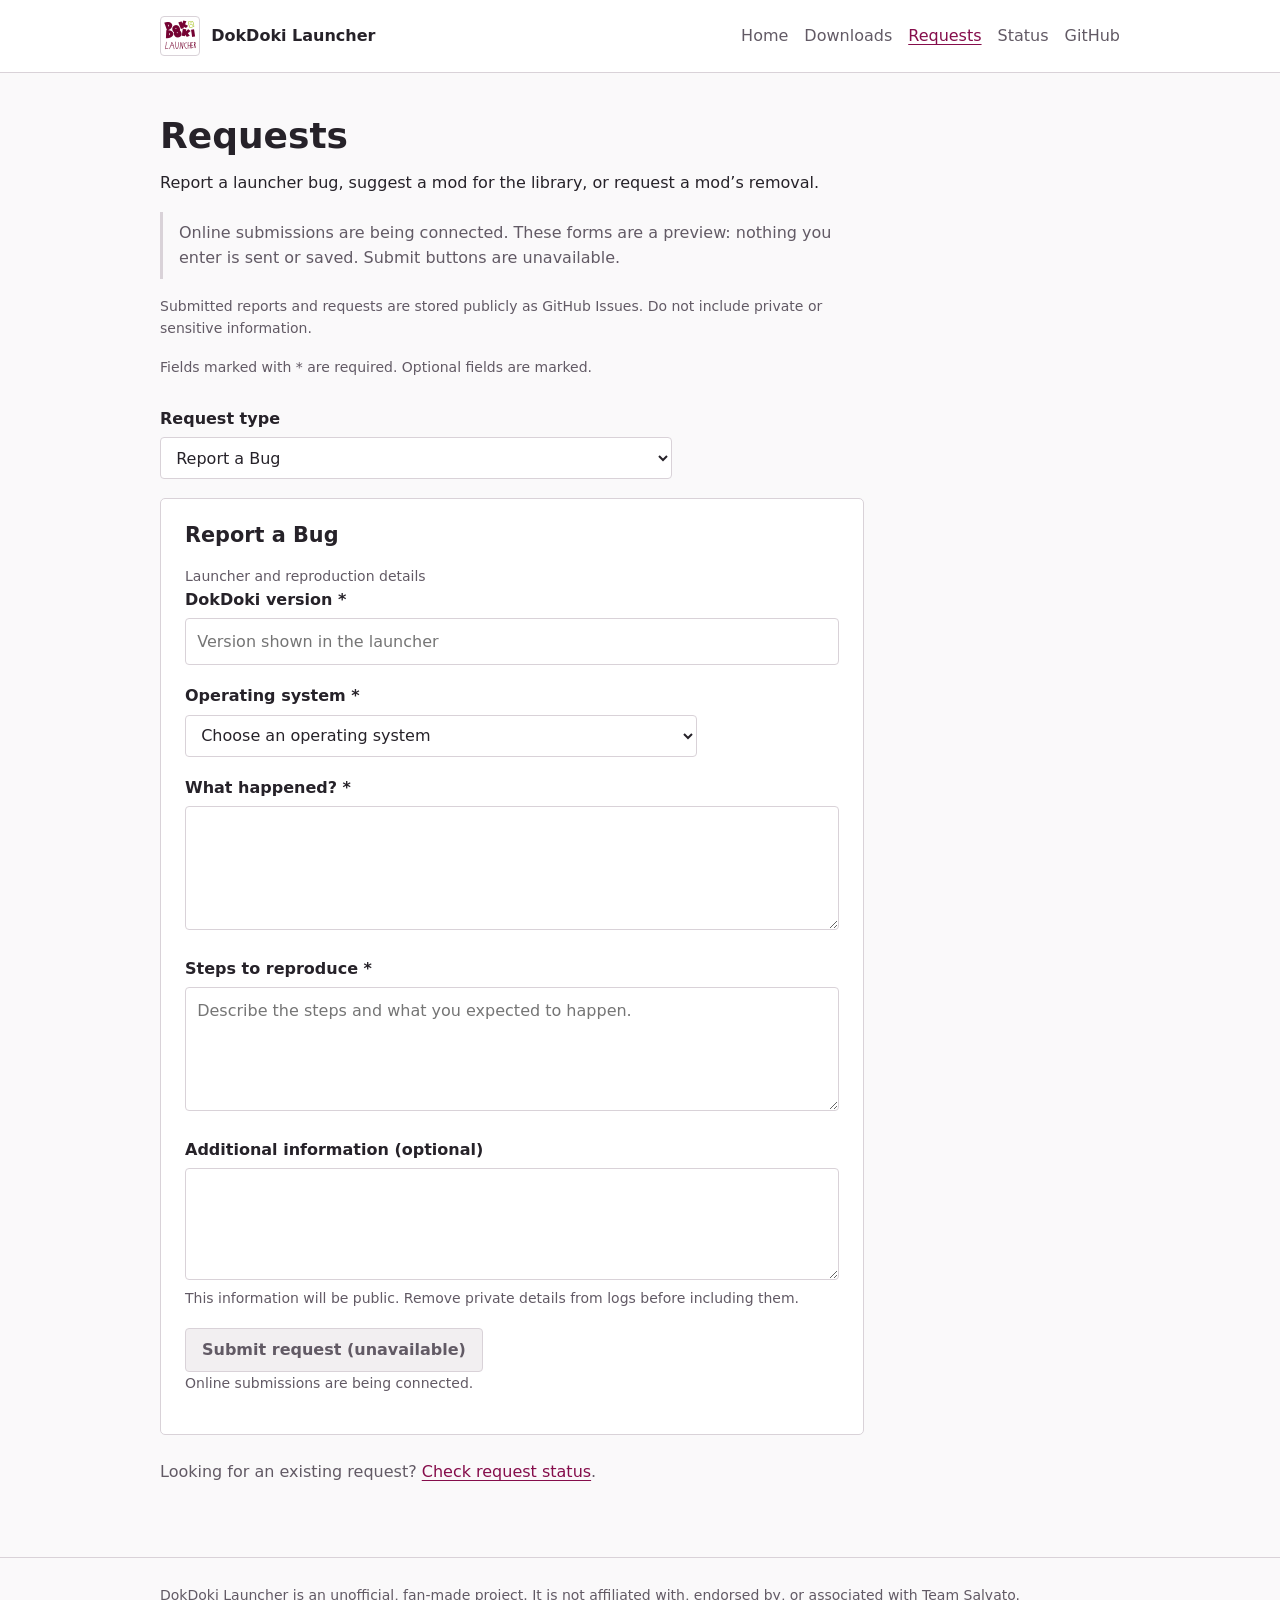
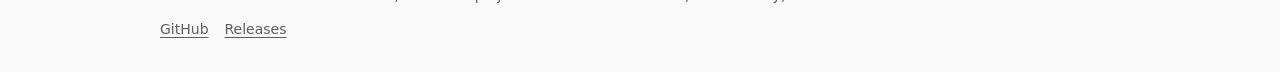
==== website/requests.html @ 8a5091b7 "new file:   .github/workflows/website-pages.yml 	modified:   .gitignore 	new file:   tests/README.md" ====
<!doctype html>
<html lang="en">
<head>
  <meta charset="utf-8">
  <meta name="viewport" content="width=device-width, initial-scale=1">
  <meta name="description" content="Prepare a DokDoki Launcher bug report, mod request, or mod removal request. Online submissions are not available yet.">
  <title>Requests · DokDoki Launcher</title>
  <link rel="icon" href="assets/dokdoki-launcher.png" type="image/png">
  <link rel="stylesheet" href="css/style.css">
  <script src="js/requests.js" defer></script>
</head>
<body>
  <a class="skip-link" href="#main">Skip to content</a>
  <header class="site-header">
    <div class="container header-inner">
      <a class="brand" href="index.html"><img src="assets/dokdoki-launcher.png" alt="" width="40" height="40">DokDoki Launcher</a>
      <nav aria-label="Main navigation">
        <ul>
          <li><a href="index.html">Home</a></li>
          <li><a href="downloads.html">Downloads</a></li>
          <li><a href="requests.html" aria-current="page">Requests</a></li>
          <li><a href="status.html">Status</a></li>
          <li><a href="https://github.com/alfhashut/DokDoki-Launcher">GitHub</a></li>
        </ul>
      </nav>
    </div>
  </header>
  <main id="main" class="container">
    <div class="intro">
      <h1>Requests</h1>
      <p>Report a launcher bug, suggest a mod for the library, or request a mod’s removal.</p>
      <p id="submission-notice" class="notice">Online submissions are being connected. These forms are a preview: nothing you enter is sent or saved. Submit buttons are unavailable.</p>
      <p id="privacy-notice" class="help">Submitted reports and requests are stored publicly as GitHub Issues. Do not include private or sensitive information.</p>
      <p class="help">Fields marked with * are required. Optional fields are marked.</p>
    </div>
    <div id="request-picker" class="field" hidden>
      <label for="request-type">Request type</label>
      <select id="request-type" aria-controls="bug-form mod-form removal-form">
        <option value="bug-form">Report a Bug</option>
        <option value="mod-form">Request a Mod</option>
        <option value="removal-form">Request Mod Removal</option>
      </select>
    </div>
    <noscript><p class="notice">Enable JavaScript to preview the forms and validate fields. Online submissions are unavailable.</p></noscript>
    <!-- Native submission remains disabled; JavaScript sends an explicit field
         allowlist only after an API has been deliberately configured. -->
    <form id="bug-form" class="panel request-form" aria-labelledby="bug-heading" aria-describedby="submission-notice" autocomplete="off">
      <h2 id="bug-heading">Report a Bug</h2>
      <fieldset disabled>
        <legend class="help">Launcher and reproduction details</legend>
        <div class="field"><label for="bug-version">DokDoki version *</label><input id="bug-version" type="text" required maxlength="80" placeholder="Version shown in the launcher"></div>
        <div class="field">
          <label for="bug-os">Operating system *</label>
          <select id="bug-os" required><option value="">Choose an operating system</option><option value="windows">Windows</option><option value="linux">Linux</option></select>
        </div>
        <div class="field"><label for="bug-happened">What happened? *</label><textarea id="bug-happened" required minlength="10" maxlength="5000" rows="4"></textarea></div>
        <div class="field"><label for="bug-steps">Steps to reproduce *</label><textarea id="bug-steps" required minlength="10" maxlength="5000" rows="4" placeholder="Describe the steps and what you expected to happen."></textarea></div>
        <div class="field"><label for="bug-additional">Additional information (optional)</label><textarea id="bug-additional" maxlength="5000" rows="3" aria-describedby="bug-privacy"></textarea><p id="bug-privacy" class="help">This information will be public. Remove private details from logs before including them.</p></div>
      </fieldset>
      <button class="button" type="submit" disabled aria-describedby="bug-unavailable">Submit bug report (unavailable)</button>
      <p id="bug-unavailable" class="help">Online submissions are being connected.</p>
    </form>
    <form id="mod-form" class="panel request-form" aria-labelledby="mod-heading" aria-describedby="submission-notice" autocomplete="off">
      <h2 id="mod-heading">Request a Mod</h2>
      <fieldset disabled>
        <legend class="help">Mod and source details</legend>
        <div class="field"><label for="mod-name">Mod name *</label><input id="mod-name" type="text" required maxlength="200"></div>
        <div class="field"><label for="mod-url">Mod page/source URL *</label><input id="mod-url" type="url" required maxlength="2048" placeholder="https://…" aria-describedby="mod-url-help"><p id="mod-url-help" class="help">Use a full http:// or https:// address.</p></div>
        <div class="field"><label for="mod-author">Mod author (optional)</label><input id="mod-author" type="text" maxlength="200"></div>
        <div class="field"><label for="mod-version">Mod version (optional)</label><input id="mod-version" type="text" maxlength="80"></div>
        <div class="field"><label for="mod-additional">Additional information (optional)</label><textarea id="mod-additional" maxlength="5000" rows="3"></textarea></div>
      </fieldset>
      <button class="button" type="submit" disabled aria-describedby="mod-unavailable">Submit mod request (unavailable)</button>
      <p id="mod-unavailable" class="help">Online submissions are being connected.</p>
    </form>
    <form id="removal-form" class="panel request-form" aria-labelledby="removal-heading" aria-describedby="submission-notice" autocomplete="off">
      <h2 id="removal-heading">Request Mod Removal</h2>
      <fieldset disabled>
        <legend class="help">Mod and removal details</legend>
        <div class="field"><label for="removal-name">Mod name *</label><input id="removal-name" type="text" required maxlength="200"></div>
        <div class="field"><label for="removal-url">Mod/source URL *</label><input id="removal-url" type="url" required maxlength="2048" placeholder="https://…" aria-describedby="removal-url-help"><p id="removal-url-help" class="help">Use a full http:// or https:// address.</p></div>
        <div class="field"><label for="removal-reason">Reason *</label><textarea id="removal-reason" required minlength="10" maxlength="5000" rows="4"></textarea></div>
        <div class="field">
          <label for="removal-rights">Are you the author or rights holder? *</label>
          <select id="removal-rights" required><option value="">Choose an answer</option><option value="yes">Yes</option><option value="no">No</option></select>
        </div>
        <div class="field"><label for="removal-proof">Proof/relevant URL (optional)</label><input id="removal-proof" type="url" maxlength="2048" placeholder="https://…" aria-describedby="removal-proof-privacy"><p id="removal-proof-privacy" class="help">This URL will be public. Do not include private documents, access tokens, or sensitive evidence.</p></div>
        <div class="field"><label for="removal-additional">Additional information (optional)</label><textarea id="removal-additional" maxlength="5000" rows="3"></textarea></div>
      </fieldset>
      <button class="button" type="submit" disabled aria-describedby="removal-unavailable">Submit removal request (unavailable)</button>
      <p id="removal-unavailable" class="help">Online submissions are being connected.</p>
    </form>
    <p class="muted">Looking for an existing request? <a href="status.html">Check request status</a>.</p>
  </main>
  <footer class="site-footer">
    <div class="container">
      <p><small>DokDoki Launcher is an unofficial, fan-made project. It is not affiliated with, endorsed by, or associated with Team Salvato.</small></p>
      <div class="footer-links"><a href="https://github.com/alfhashut/DokDoki-Launcher">GitHub</a><a href="https://github.com/alfhashut/DokDoki-Launcher/releases">Releases</a></div>
    </div>
  </footer>
</body>
</html>
---- website/css/style.css ----
:root {
  color-scheme: light dark;
  --background: #faf9fa;
  --surface: #ffffff;
  --subtle: #f2eff1;
  --text: #262229;
  --muted: #625a65;
  --border: #d9d2d8;
  --accent: #850d4b;
  --accent-hover: #670b3b;
  --on-accent: #ffffff;
  --error: #a12626;
  --focus: #285eb8;
}

@media (prefers-color-scheme: dark) {
  :root {
    --background: #19171b;
    --surface: #221f25;
    --subtle: #2d2930;
    --text: #f0ebf0;
    --muted: #bdb3bf;
    --border: #49404c;
    --accent: #ed9cc3;
    --accent-hover: #f6bad7;
    --on-accent: #351326;
    --error: #ffabab;
    --focus: #9cbfff;
  }
}

* { box-sizing: border-box; }
[hidden] { display: none !important; }
body {
  margin: 0;
  background: var(--background);
  color: var(--text);
  font-family: system-ui, -apple-system, BlinkMacSystemFont, "Segoe UI", sans-serif;
  font-size: 1rem;
  line-height: 1.6;
}
a { color: var(--accent); text-underline-offset: 0.2em; }
a:hover { color: var(--accent-hover); }
:focus-visible { outline: 3px solid var(--focus); outline-offset: 3px; }
button, input, textarea, select { font: inherit; }
button, select { cursor: pointer; }
button:disabled { cursor: not-allowed; }
.container { width: min(100% - 2.5rem, 960px); margin-inline: auto; }
.skip-link { position: absolute; top: -5rem; left: 1rem; padding: 0.5rem 1rem; background: var(--surface); z-index: 1; }
.skip-link:focus { top: 1rem; }
.site-header { border-bottom: 1px solid var(--border); background: var(--surface); }
.header-inner { display: flex; align-items: center; justify-content: space-between; flex-wrap: wrap; gap: 0.5rem 1.5rem; padding-block: 1rem; }
.brand { display: inline-flex; align-items: center; gap: 0.7rem; color: var(--text); font-weight: 650; text-decoration: none; }
.brand img { width: 40px; height: 40px; padding: 3px; background: #fff; border: 1px solid #d9d2d8; border-radius: 4px; }
nav ul { display: flex; flex-wrap: wrap; gap: 0.25rem 1rem; padding: 0; margin: 0; list-style: none; }
nav a { display: inline-block; padding-block: 0.35rem; color: var(--muted); text-decoration: none; }
nav a:hover, nav a[aria-current="page"] { color: var(--accent); text-decoration: underline; }
main { padding-block: 2.5rem 3.5rem; min-height: 65vh; }
h1, h2, h3 { line-height: 1.25; font-weight: 650; overflow-wrap: anywhere; }
h1 { margin: 0 0 0.75rem; font-size: clamp(1.75rem, 4vw, 2.25rem); }
h2 { font-size: 1.3rem; margin: 0 0 0.75rem; }
h3 { font-size: 1.05rem; margin: 0 0 0.6rem; }
p { margin: 0 0 1rem; }
.intro { max-width: 44rem; margin-bottom: 1.75rem; }
.subtitle { font-size: 1.15rem; color: var(--muted); }
.muted, .help, .metadata { color: var(--muted); }
.help, .metadata, small { font-size: 0.875rem; }
.panel { background: var(--surface); border: 1px solid var(--border); border-radius: 5px; padding: 1.5rem; margin-bottom: 1.5rem; }
.home-intro { display: flex; align-items: center; gap: 2rem; }
.home-logo { width: 132px; height: 132px; flex-shrink: 0; padding: 8px; background: #fff; border: 1px solid #d9d2d8; border-radius: 5px; }
.home-intro p:last-child { margin-bottom: 0; }
.actions { display: flex; align-items: center; flex-wrap: wrap; gap: 0.75rem; margin-block: 1rem; }
.button {
  display: inline-block;
  padding: 0.55rem 1rem;
  border: 1px solid var(--border);
  border-radius: 4px;
  background: var(--surface);
  color: var(--text);
  font-weight: 550;
  line-height: 1.5;
  text-align: center;
  text-decoration: none;
}
.button:hover { background: var(--subtle); color: var(--text); }
.button.primary { background: var(--accent); color: var(--on-accent); border-color: var(--accent); }
.button.primary:hover { background: var(--accent-hover); }
.button:disabled { background: var(--subtle); color: var(--muted); border-color: var(--border); }
.features { display: grid; grid-template-columns: repeat(2, minmax(0, 1fr)); gap: 0.5rem 2rem; padding-left: 1.2rem; margin: 0; }
.section { margin-top: 2rem; }
.notice { border-left: 3px solid var(--border); padding: 0.5rem 0 0.5rem 1rem; color: var(--muted); }
.error { color: var(--error); }
.notice.error { border-color: var(--error); }
.field { margin-bottom: 1.15rem; }
label { display: block; margin-bottom: 0.35rem; font-weight: 550; }
input, textarea, select { width: 100%; padding: 0.6rem 0.7rem; border: 1px solid var(--border); border-radius: 4px; background: var(--surface); color: var(--text); }
textarea { resize: vertical; min-height: 7rem; }
select { max-width: 32rem; }
input[aria-invalid="true"], textarea[aria-invalid="true"] { border-color: var(--error); }
.field-error { display: block; color: var(--error); font-size: 0.875rem; margin-top: 0.25rem; }
fieldset { border: 0; padding: 0; margin: 0; min-width: 0; }
legend { padding: 0; }
.request-form { max-width: 44rem; }
.request-form h2 { margin-bottom: 1rem; }
.verification { margin-block: 1rem; }
.verification-message { margin-block: 0.5rem; }
.download-grid { display: grid; grid-template-columns: repeat(2, minmax(0, 1fr)); gap: 1rem; margin-block: 1.25rem; }
.download-option { border: 1px solid var(--border); border-radius: 4px; padding: 1.1rem; }
.download-option p { margin-bottom: 0.75rem; }
.download-option .button { width: 100%; }
.filename { overflow-wrap: anywhere; font-size: 0.85rem; }
.badge { display: inline-block; padding: 0.15rem 0.5rem; background: var(--subtle); border: 1px solid var(--border); border-radius: 3px; font-size: 0.8rem; font-weight: 500; }
.issue-list { list-style: none; padding: 0; margin: 0; }
.issue-list > li { padding: 1.25rem 0; border-top: 1px solid var(--border); }
.issue-list h2 { font-size: 1.05rem; margin-bottom: 0.65rem; }
.issue-number { color: var(--muted); font-weight: 500; }
.issue-details { display: flex; flex-wrap: wrap; gap: 0.4rem 1.1rem; margin: 0 0 0.65rem; font-size: 0.875rem; }
.issue-details > div { display: flex; gap: 0.35rem; }
.issue-details dt { color: var(--muted); }
.issue-details dd { margin: 0; }
.source-link { font-size: 0.8rem; color: var(--muted); }
.site-footer { border-top: 1px solid var(--border); padding-block: 1.5rem 2rem; color: var(--muted); }
.site-footer p { margin-bottom: 0.65rem; }
.footer-links { display: flex; gap: 1rem; font-size: 0.875rem; }
.footer-links a { color: var(--muted); }

@media (max-width: 600px) {
  .container { width: min(100% - 2rem, 960px); }
  main { padding-top: 1.75rem; }
  .header-inner { align-items: flex-start; }
  .header-inner nav { width: 100%; }
  nav ul { gap: 0.2rem 0.9rem; }
  .home-intro { gap: 1rem; align-items: flex-start; }
  .home-logo { width: 72px; height: 72px; }
  .home-intro h1 { font-size: 1.65rem; }
  .panel { padding: 1.1rem; }
  .download-grid, .features { grid-template-columns: 1fr; }
  .actions > .button { width: 100%; }
}
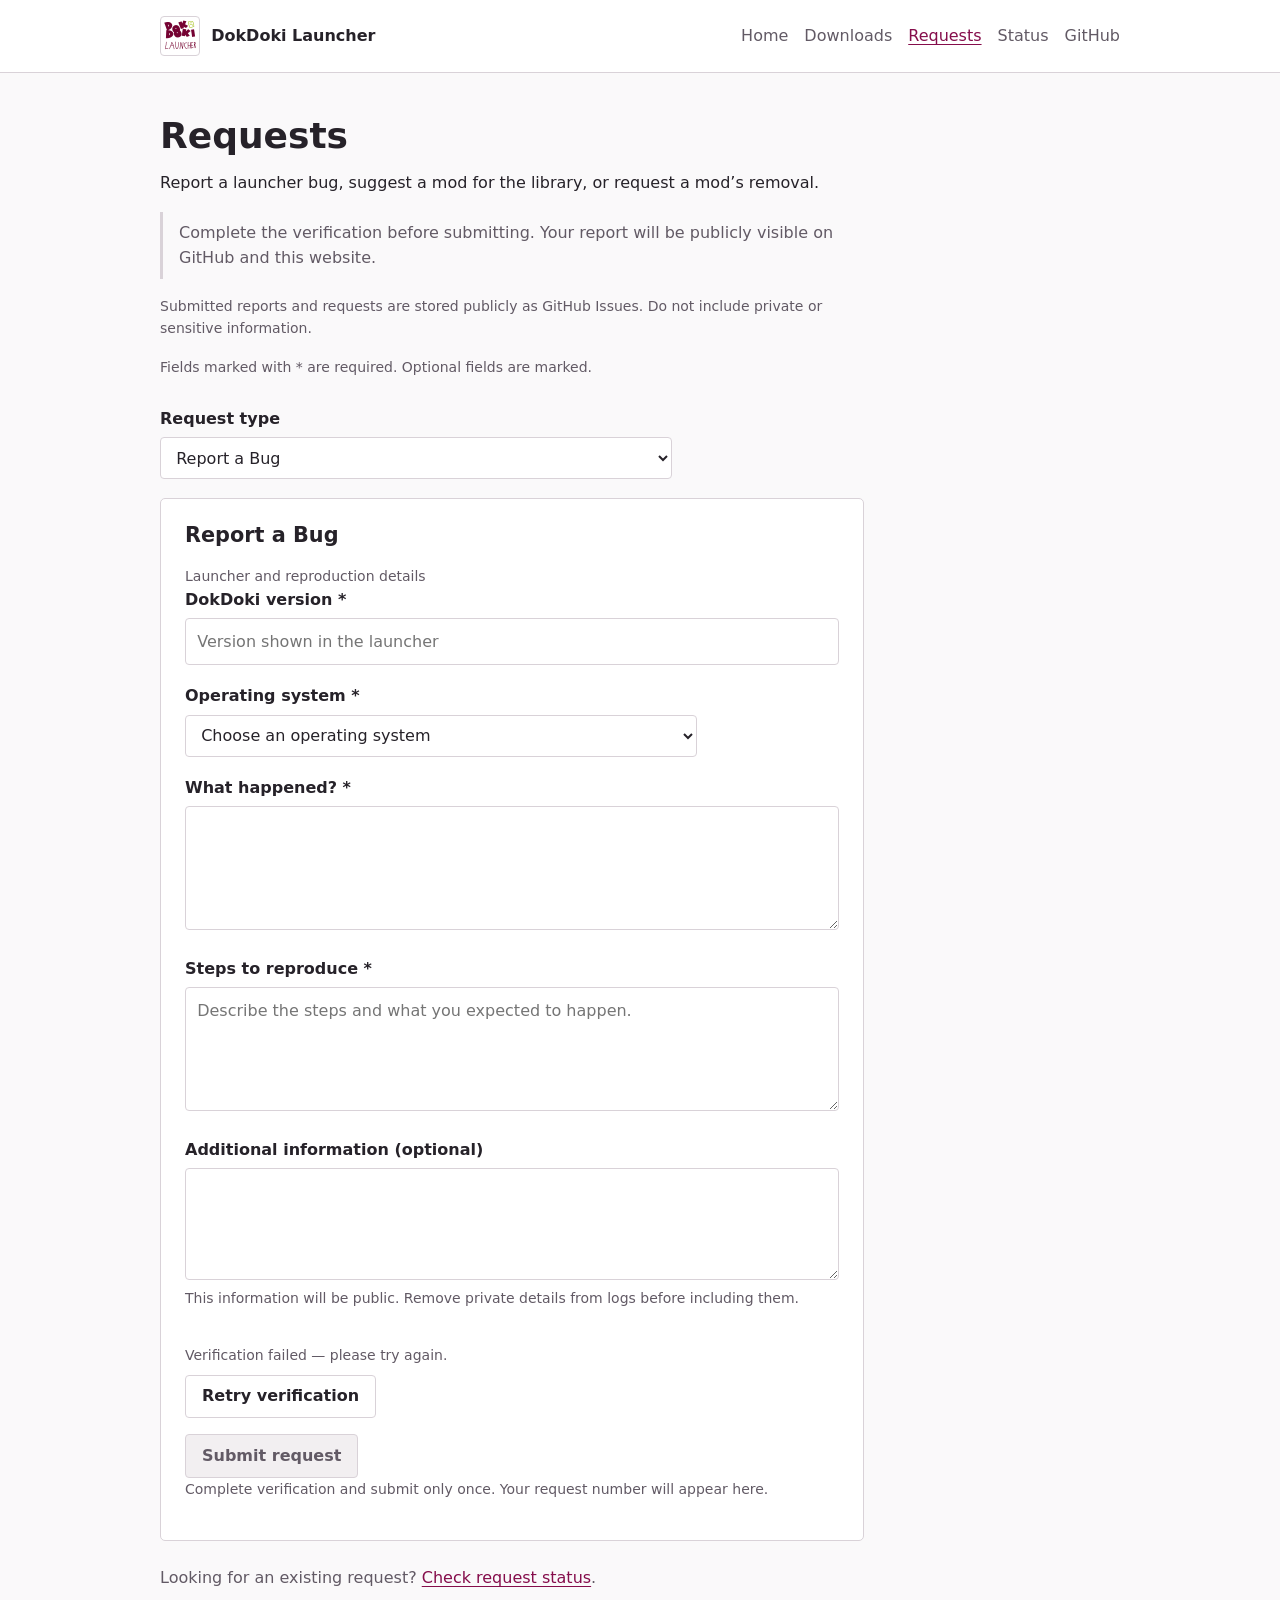
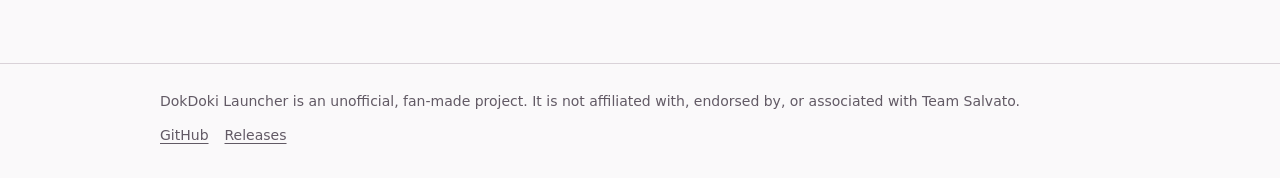
==== commit 5374dc3e: "modified:   tests/README.md 	new file:   tests/production.test.js 	modified:   tests/run.js 	modifie" ====
--- a/website/requests.html
+++ b/website/requests.html
@@ -3,7 +3,7 @@
 <head>
   <meta charset="utf-8">
   <meta name="viewport" content="width=device-width, initial-scale=1">
-  <meta name="description" content="Prepare a DokDoki Launcher bug report, mod request, or mod removal request. Online submissions are not available yet.">
+  <meta name="description" content="Submit a DokDoki Launcher bug report, mod request, or mod removal request and track its status on this website.">
   <title>Requests · DokDoki Launcher</title>
   <link rel="icon" href="assets/dokdoki-launcher.png" type="image/png">
   <link rel="stylesheet" href="css/style.css">
@@ -29,7 +29,7 @@
     <div class="intro">
       <h1>Requests</h1>
       <p>Report a launcher bug, suggest a mod for the library, or request a mod’s removal.</p>
-      <p id="submission-notice" class="notice">Online submissions are being connected. These forms are a preview: nothing you enter is sent or saved. Submit buttons are unavailable.</p>
+      <p id="submission-notice" class="notice">Complete the verification before submitting. Your report will be publicly visible on GitHub and this website.</p>
       <p id="privacy-notice" class="help">Submitted reports and requests are stored publicly as GitHub Issues. Do not include private or sensitive information.</p>
       <p class="help">Fields marked with * are required. Optional fields are marked.</p>
     </div>
@@ -41,7 +41,7 @@
         <option value="removal-form">Request Mod Removal</option>
       </select>
     </div>
-    <noscript><p class="notice">Enable JavaScript to preview the forms and validate fields. Online submissions are unavailable.</p></noscript>
+    <noscript><p class="notice">Enable JavaScript to verify and submit a report or request.</p></noscript>
     <!-- Native submission remains disabled; JavaScript sends an explicit field
          allowlist only after an API has been deliberately configured. -->
     <form id="bug-form" class="panel request-form" aria-labelledby="bug-heading" aria-describedby="submission-notice" autocomplete="off">
@@ -57,8 +57,8 @@
         <div class="field"><label for="bug-steps">Steps to reproduce *</label><textarea id="bug-steps" required minlength="10" maxlength="5000" rows="4" placeholder="Describe the steps and what you expected to happen."></textarea></div>
         <div class="field"><label for="bug-additional">Additional information (optional)</label><textarea id="bug-additional" maxlength="5000" rows="3" aria-describedby="bug-privacy"></textarea><p id="bug-privacy" class="help">This information will be public. Remove private details from logs before including them.</p></div>
       </fieldset>
-      <button class="button" type="submit" disabled aria-describedby="bug-unavailable">Submit bug report (unavailable)</button>
-      <p id="bug-unavailable" class="help">Online submissions are being connected.</p>
+      <button class="button" type="submit" disabled aria-describedby="bug-unavailable">Submit bug report</button>
+      <p id="bug-unavailable" class="help">Complete verification and submit only once. Your request number will appear here.</p>
     </form>
     <form id="mod-form" class="panel request-form" aria-labelledby="mod-heading" aria-describedby="submission-notice" autocomplete="off">
       <h2 id="mod-heading">Request a Mod</h2>
@@ -70,8 +70,8 @@
         <div class="field"><label for="mod-version">Mod version (optional)</label><input id="mod-version" type="text" maxlength="80"></div>
         <div class="field"><label for="mod-additional">Additional information (optional)</label><textarea id="mod-additional" maxlength="5000" rows="3"></textarea></div>
       </fieldset>
-      <button class="button" type="submit" disabled aria-describedby="mod-unavailable">Submit mod request (unavailable)</button>
-      <p id="mod-unavailable" class="help">Online submissions are being connected.</p>
+      <button class="button" type="submit" disabled aria-describedby="mod-unavailable">Submit mod request</button>
+      <p id="mod-unavailable" class="help">Complete verification and submit only once. Your request number will appear here.</p>
     </form>
     <form id="removal-form" class="panel request-form" aria-labelledby="removal-heading" aria-describedby="submission-notice" autocomplete="off">
       <h2 id="removal-heading">Request Mod Removal</h2>
@@ -87,8 +87,8 @@
         <div class="field"><label for="removal-proof">Proof/relevant URL (optional)</label><input id="removal-proof" type="url" maxlength="2048" placeholder="https://…" aria-describedby="removal-proof-privacy"><p id="removal-proof-privacy" class="help">This URL will be public. Do not include private documents, access tokens, or sensitive evidence.</p></div>
         <div class="field"><label for="removal-additional">Additional information (optional)</label><textarea id="removal-additional" maxlength="5000" rows="3"></textarea></div>
       </fieldset>
-      <button class="button" type="submit" disabled aria-describedby="removal-unavailable">Submit removal request (unavailable)</button>
-      <p id="removal-unavailable" class="help">Online submissions are being connected.</p>
+      <button class="button" type="submit" disabled aria-describedby="removal-unavailable">Submit removal request</button>
+      <p id="removal-unavailable" class="help">Complete verification and submit only once. Your request number will appear here.</p>
     </form>
     <p class="muted">Looking for an existing request? <a href="status.html">Check request status</a>.</p>
   </main>
